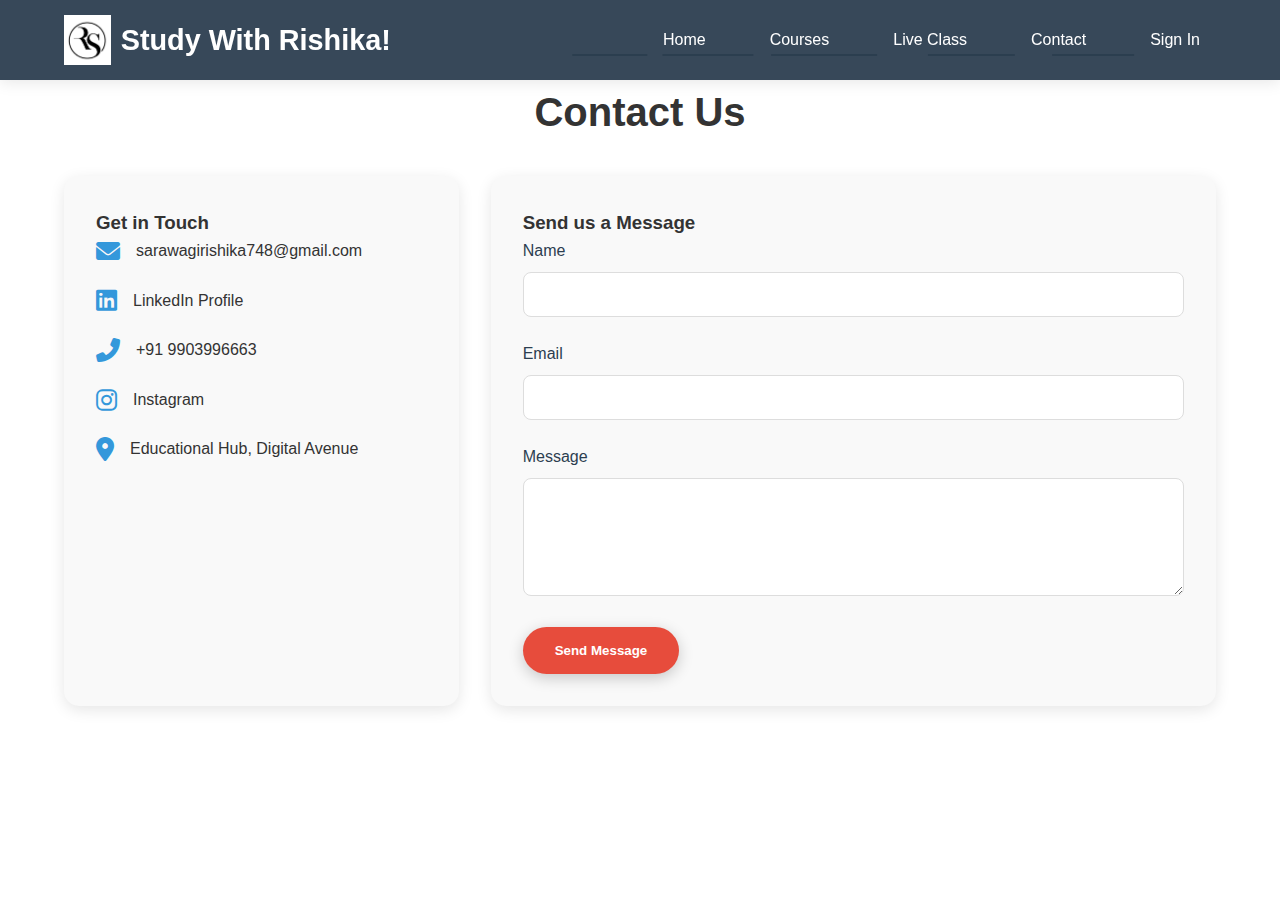
==== frontend/contact.html @ 531486fa "SLIDESHOW" ====
<!DOCTYPE html>
<html lang="en">
<head>
    <meta charset="UTF-8">
    <meta name="viewport" content="width=device-width, initial-scale=1.0">
    <title>Live Class - Study With Rishika!</title>
    <link rel="stylesheet" href="https://cdnjs.cloudflare.com/ajax/libs/font-awesome/6.0.0/css/all.min.css">
    <link rel="stylesheet" href="css/styles.css">
</head>
<body>
    <!-- Navigation Bar (you can reuse this from your main navigation) -->
     <div class="contactop">
        <nav>
            <div class="nav-logo">
                <a href="index.html">
                    <img src="assets/LOGO/RS.png" alt="Study With Rishika Logo" class="logo-image">
                    <span>Study With Rishika!</span>
                </a>
            </div>
            <ul class="nav-links">
                <li><a href="index.html">Home</a></li>
                <li><a href="courses.html">Courses</a></li>
                <li><a href="live-class.html">Live Class</a></li>
                <li><a href="contact.html">Contact</a></li>
                <li><a href="index.html#signin-modal">Sign In</a></li>
            </ul>
        </nav>

         <!-- Contact Section -->
        <section id="contact">
            <h2 class="fade-in contact-heading">Contact Us</h2>
            <div class="contact-container">
                <div class="contact-info fade-in">
                    <h3>Get in Touch</h3>
                    <div class="contact-info-item">
                        <i class="fas fa-envelope"></i>
                        <a href="mailto:sarawagirishika748@gmail.com">sarawagirishika748@gmail.com</a>
                    </div>
                    <div class="contact-info-item">
                        <i class="fab fa-linkedin"></i>
                        <a href="https://www.linkedin.com/in/rishika-sarawagi-a3ba2119b/" target="_blank">LinkedIn Profile</a>
                    </div>
                    <div class="contact-info-item">
                        <i class="fas fa-phone-alt"></i>
                        <span>+91 9903996663</span>
                    </div>
                    <div class="contact-info-item">
                        <i class="fab fa-instagram"></i>
                        <a href="https://www.instagram.com/rishikasarawagi?igsh=N3pxazVxeDNzN2Fk" target="_blank">Instagram</a>
                    </div>
                    <div class="contact-info-item">
                        <i class="fas fa-map-marker-alt"></i>
                        <span>Educational Hub, Digital Avenue</span>
                    </div>
                </div>
                <div class="contact-form fade-in">
                    <h3>Send us a Message</h3>
                    <form id="contactForm">
                        <div class="form-group">
                            <label for="name">Name</label>
                            <input type="text" id="name" name="name" required>
                        </div>
                        <div class="form-group">
                            <label for="email">Email</label>
                            <input type="email" id="email" name="email" required>
                        </div>
                        <div class="form-group">
                            <label for="message">Message</label>
                            <textarea id="message" name="message" rows="5" required></textarea>
                        </div>
                        <button type="submit" class="button pulse">Send Message</button>
                    </form>
                </div>
            </div>
        </section>
    </div>

    <script src="js/animations.js"></script>
    <script src="js/auth.js"></script>
    <script src="js/app.js"></script>
    <script>
        document.addEventListener("DOMContentLoaded", function() {
            setTimeout(function() {
                const liveClassElements = document.querySelectorAll(".contactop");
                liveClassElements.forEach(function(element) {
                    element.classList.add("visible");
                });
            }, 50); // Adjust delay as needed
        });
    </script>
    
</body>
</html>
---- frontend/css/styles.css ----
/* Basic Reset */
* {
    margin: 0;
    padding: 0;
    box-sizing: border-box;
    font-family: 'Segoe UI', Tahoma, Geneva, Verdana, sans-serif;
}

/* Smooth Scroll */
html {
    scroll-behavior: smooth;
}

body {
    line-height: 1.6;
    color: #333;
    overflow-x: hidden;
}

/* Main Content Wrapper - Add this new style */
.main-content {
    padding-top: 80px; /* Added to fix nav overlap */
}

/* Navigation Bar Styling  background-color: rgba(44, 62, 80, 0.95);*/
nav {
    display: flex;
    justify-content: space-between;
    align-items: center;
    background-color: rgba(44, 62, 80, 0.95);
    backdrop-filter: blur(10px);
    color: #4084f4;
    padding: 1rem 5%;
    position: fixed;
    width: 100%;
    top: 0;
    height: 80px; /* Added fixed height */
    z-index: 1000;
    box-shadow: 0 2px 15px rgba(0,0,0,0.1);
    transition: all 0.3s ease;
}

nav.scrolled {
    padding: 0.5rem 5%;
    background-color: rgba(44, 62, 80, 0.98);
}

/* Logo Image Styling */
.logo-image {
    height: 50px;
    width: auto;
    vertical-align: middle;
    margin-right: 10px;
    transition: transform 0.3s ease;
    animation: float 3s ease-in-out infinite;
}

.nav-logo a {
    color: #fff;
    font-size: 1.8rem;
    text-decoration: none;
    font-weight: bold;
    display: flex;
    align-items: center;
    transition: transform 0.3s ease;
}

.nav-logo a:hover {
    transform: scale(1.05);
}

.nav-links {
    list-style: none;
    display: flex;
    gap: 2rem;
}

.nav-links a {
    color: #ffff;
    text-decoration: none;
    font-weight: 500;
    transition: all 0.3s ease;
    padding: 0.5rem 1rem;
    border-radius: 4px;
    position: relative;
    overflow: hidden;
}

.nav-links a::after {
    content: '';
    position: absolute;
    bottom: 0;
    left: 0;
    width: 100%;
    height: 2px;
    background-color:rgba(44, 62, 80, 0.98);;
    transform: translateX(-100%);
    transition: transform 0.3s ease;
}

.nav-links a:hover {
    color: #3498db;
    background-color: rgba(255,255,255,0.1);
}

.nav-links a:hover::after {
    transform: translateX(0);
}

/* Home Section background: linear-gradient(135deg, #2c3e50, #3498db);*/
#home {
    padding: 8rem 5% 4rem;
    background: linear-gradient(135deg, #2c3e50, #3498db);
    color: white;
    text-align: center;
    min-height: 100vh;
    display: flex;
    flex-direction: column;
    justify-content: center;
    align-items: center;
}

#home h1 {
    font-size: 3.5rem;
    margin-bottom: 1.5rem;
    animation: fadeInUp 1s ease;
}

#home p {
    font-size: 1.2rem;
    margin-bottom: 2rem;
    max-width: 600px;
    animation: fadeInUp 1s ease 0.3s;
}

/* Home Slideshow */
.home-slideshow {
    position: relative;
    width: 100%;
    height: 10vh;
    overflow: hidden;
}

.slide {
    position: absolute;
    top: 0;
    left: 0;
    width: 100%;
    height: 100%;
    opacity: 0;
    transition: opacity 0.5s ease-in-out;
}

.slide.active {
    opacity: 1;
}

.slide-image {
    width: 100%;
    height: 100%;
    object-fit: cover;
}

.slide-content {
    position: absolute;
    top: 50%;
    left: 50%;
    transform: translate(-50%, -50%);
    text-align: center;
    color: #ffffff;
    text-shadow: 0 2px 4px rgba(0, 0, 0, 0.5);
    width: 100%;
    padding: 0 2rem; /* Add padding to avoid text touching edges on small screens */
    box-sizing: border-box; /* Ensures padding does not affect layout */
}

.slide-content h1 {
    font-size: 3.5rem;
    margin-bottom: 1.5rem;
}

.slide-content p {
    font-size: 1.2rem;
    margin-bottom: 2rem;
    max-width: 600px;
    margin-left: auto; /* Center-align paragraph text */
    margin-right: auto; /* Center-align paragraph text */
}

.slideshow-controls {
    position: absolute;
    top: 50%;
    left: 0;
    right: 0;
    display: flex;
    justify-content: space-between;
    transform: translateY(-50%);
    width: 100%;
    padding: 0 1rem; /* Add some padding to avoid controllers touching screen edges */
    box-sizing: border-box;
}

.slideshow-controls button {
    background-color: rgba(7, 7, 7, 0.425);
    color: #333;
    border: none;
    font-size: 1.5rem;
    padding: 0.5rem 1rem;
    border-radius: 4px;
    cursor: pointer;
    transition: background-color 0.3s ease;
}

.slideshow-controls button:hover {
    background-color: rgba(255, 255, 255, 0.8);
}

/* Courses Section */
#courses-page {
    padding: 2rem 5%;
    background-color: #f9f9f9;
}

.courses-section h1 {
    margin-bottom: 2rem;
    color: #2c3e50;
    text-align: center;
    font-size: 2.5rem;
}

.courses-grid {
    display: grid;
    grid-template-columns: repeat(auto-fit, minmax(300px, 1fr));
    gap: 2rem;
    margin-top: 2rem;
}

.course-card {
    background: white;
    border-radius: 15px;
    overflow: hidden;
    box-shadow: 0 4px 15px rgba(0,0,0,0.1);
    transition: all 0.3s ease;
    transform: translateY(0);
}

.course-card:hover {
    transform: translateY(-10px);
    box-shadow: 0 10px 30px rgba(0,0,0,0.15);
}

.course-image {
    width: 100%;
    height: 200px;
    object-fit: cover;
    transition: transform 0.3s ease;
}

.course-card:hover .course-image {
    transform: scale(1.05);
}

.course-content {
    padding: 1.5rem;
}

.course-card h3 {
    color: #2c3e50;
    margin-bottom: 1rem;
    font-size: 1.5rem;
}

.course-features {
    list-style: none;
    margin: 1rem 0;
}

.course-features li {
    margin-bottom: 0.5rem;
    padding-left: 1.5rem;
    position: relative;
}

.course-features li:before {
    content: "✓";
    position: absolute;
    left: 0;
    color: #3498db;
}

.course-footer {
    display: flex;
    justify-content: space-between;
    align-items: center;
    margin-top: 1.5rem;
    padding: 1rem 1.5rem;
    background-color: #f8f9fa;
    border-top: 1px solid #eee;
}

.course-price {
    font-size: 1.25rem;
    font-weight: bold;
    color: #2c3e50;
}

/* Button Styling */
.button {
    background-color: #e74c3c;
    color: white;
    padding: 1rem 2rem;
    border-radius: 30px;
    text-decoration: none;
    font-weight: bold;
    transition: all 0.3s ease;
    display: inline-block;
    position: relative;
    overflow: hidden;
    border: none;
    cursor: pointer;
    box-shadow: 0 4px 15px rgba(0,0,0,0.2);
}

.button::before {
    content: '';
    position: absolute;
    top: 0;
    left: -100%;
    width: 100%;
    height: 100%;
    background: linear-gradient(120deg, transparent, rgba(255,255,255,0.2), transparent);
    transition: 0.5s;
}

.button:hover {
    background-color: #c0392b;
    transform: translateY(-3px);
    box-shadow: 0 6px 20px rgba(0,0,0,0.3);
}

.button:hover::before {
    left: 100%;
}

/* Contact Section */
#contact {
    padding: 5rem 5%;
    background-color: white;
    position: relative;
}

#contact::before {
    content: '';
    position: absolute;
    top: 0;
    left: 0;
    right: 0;
    height: 1px;
    background: linear-gradient(to right, transparent, #3498db, transparent);
}

/* Center-align the "Contact Us" heading */
#contact h2 {
    text-align: center;
    font-size: 2.5rem;
    color: #333;
    margin-bottom: 2rem;
    font-weight: bold;
}

/* Contact Container */
.contact-container {
    display: flex;
    justify-content: space-between;
    max-width: 1200px;
    margin: 2rem auto;
    gap: 2rem;
}

/* Contact Info Styling */
.contact-info {
    flex: 1;
    padding: 2rem;
    background: #f9f9f9;
    border-radius: 15px;
    box-shadow: 0 4px 15px rgba(0,0,0,0.1);
}

/* Contact Form Styling (optional) */
.contact-form {
    flex: 2;
    padding: 2rem;
    background: #f9f9f9;
    border-radius: 15px;
    box-shadow: 0 4px 15px rgba(0,0,0,0.1);
}

/* Contact Info Item Styling */
.contact-info-item {
    display: flex;
    align-items: center;
    margin-bottom: 1.5rem;
    transition: transform 0.3s ease;
}

.contact-info-item:hover {
    transform: translateX(10px);
}

.contact-info-item i {
    font-size: 1.5rem;
    margin-right: 1rem;
    color: #3498db;
    animation: pulse 2s infinite;
}

.contact-info-item a {
    color: #333;
    text-decoration: none;
    transition: color 0.3s ease;
}

.contact-info-item a:hover {
    color: #3498db;
}


/* Form Styling */
.form-group {
    margin-bottom: 1.5rem;
}

.form-group label {
    display: block;
    margin-bottom: 0.5rem;
    font-weight: 500;
    color: #2c3e50;
}

.form-group input,
.form-group textarea {
    width: 100%;
    padding: 0.8rem;
    border: 1px solid #ddd;
    border-radius: 8px;
    font-size: 1rem;
    transition: all 0.3s ease;
}

.form-group input:focus,
.form-group textarea:focus {
    border-color: #3498db;
    box-shadow: 0 0 0 2px rgba(52,152,219,0.2);
    outline: none;
}

/* Modal Styling */
.modal {
    display: none;
    position: fixed;
    top: 0;
    left: 0;
    width: 100%;
    height: 100%;
    background: rgba(0, 0, 0, 0.8);
    backdrop-filter: blur(5px);
    justify-content: center;
    align-items: center;
    z-index: 1001;
    opacity: 0;
    transition: opacity 0.3s ease;
}

.modal.active {
    opacity: 1;
    display: flex;
}

.modal-content {
    background-color: white;
    padding: 2rem;
    width: 400px;
    border-radius: 15px;
    position: relative;
    transform: scale(0.7);
    opacity: 0;
    transition: all 0.3s ease;
    box-shadow: 0 10px 30px rgba(0,0,0,0.2);
}

.modal.active .modal-content {
    transform: scale(1);
    opacity: 1;
}

.close-button {
    position: absolute;
    top: 1rem;
    right: 1rem;
    font-size: 1.5rem;
    cursor: pointer;
    color: #666;
    transition: color 0.3s ease;
    width: 30px;
    height: 30px;
    display: flex;
    align-items: center;
    justify-content: center;
    border-radius: 50%;
}

.close-button:hover {
    color: #e74c3c;
    background-color: rgba(231, 76, 60, 0.1);
}

/* Animations */
@keyframes fadeInUp {
    from {
        opacity: 0;
        transform: translateY(20px);
    }
    to {
        opacity: 1;
        transform: translateY(0);
    }
}

@keyframes float {
    0% { transform: translateY(0px); }
    50% { transform: translateY(-10px); }
    100% { transform: translateY(0px); }
}

@keyframes gradientBG {
    0% { background-position: 0% 50%; }
    50% { background-position: 100% 50%; }
    100% { background-position: 0% 50%; }
}

@keyframes pulse {
    0% { transform: scale(1); }
    50% { transform: scale(1.05); }
    100% { transform: scale(1); }
}

@keyframes animatedBackground {
    from { background-position: 0 0; }
    to { background-position: 100% 100%; }
}

/* Scroll Progress Bar */
.scroll-progress {
    position: fixed;
    top: 0;
    left: 0;
    width: 0%;
    height: 3px;
    background: linear-gradient(to right, #3498db, #e74c3c);
    z-index: 1002;
    transition: width 0.3s ease;
}

/* Live Class Section Styling */
.live-class-section {
    padding: 10rem 5%;
    background-color: #f0f4f8;
    text-align: center;
}

.live-class-grid {
    display: grid;
    grid-template-columns: repeat(auto-fit, minmax(200px, 1fr));
    gap: 2rem;
    justify-items: center;
    margin-top: 3rem;
}

/* Button Base Style */
.live-button {
    display: flex;
    justify-content: center;
    align-items: center;
    width: 200px;
    height: 200px;
    background-color: #3498db;
    color: white;
    text-transform: uppercase;
    font-size: 1.2rem;
    font-weight: bold;
    text-decoration: none;
    border-radius: 20px;
    box-shadow: 0 6px 15px rgba(0,0,0,0.1);
    transition: all 0.3s ease;
    position: relative;
    overflow: hidden;
}

/* Unique Colors for Buttons */
.live-button.join {
    background-color: #e74c3c;
}

.live-button.notes {
    background-color: #2ecc71;
}

.live-button.recorded {
    background-color: #8e44ad;
}

.live-button.query {
    background-color: #f39c12;
}

/* Hover Effect */
.live-button:hover {
    transform: translateY(-5px);
    box-shadow: 0 12px 30px rgba(0, 0, 0, 0.2);
}

/* Inner Gradient Shine Effect */
.live-button::before {
    content: '';
    position: absolute;
    top: -100%;
    left: -100%;
    width: 300%;
    height: 300%;
    background: linear-gradient(45deg, rgba(255,255,255,0.2), rgba(255,255,255,0.1));
    transform: rotate(45deg);
    transition: all 0.5s ease;
}

.live-button:hover::before {
    top: 0;
    left: 0;
}

/* Ripple Effect on Click */
.live-button:active::after {
    content: '';
    position: absolute;
    width: 200%;
    height: 200%;
    background: rgba(255,255,255,0.2);
    border-radius: 50%;
    top: 50%;
    left: 50%;
    transform: translate(-50%, -50%) scale(0);
    animation: ripple 0.6s ease-out forwards;
}

.logo-container {
    margin-top: 8rem;
    display: flex;
    justify-content: center;
}

/* Style for the image */
.centered-logo {
    max-width: 150px;  /* Adjust this size as necessary */
    height: auto;
    opacity: 0.8; /* Optional: slightly transparent */
    transition: opacity 0.3s ease, transform 0.3s ease;
}

/* Hover effect to bring focus to the logo */
.centered-logo:hover {
    opacity: 1;
    transform: scale(1.1);  /* Slight zoom effect */
}

/* Footer Styles */
#footer {
    background-color: #2c3e50;
    color: #fff;
    padding: 3rem 5%;
}

.footer-content {
    display: flex;
    justify-content: space-between;
    max-width: 1200px;
    margin: 0 auto;
    flex-wrap: wrap;
}

.footer-column {
    flex: 1;
    margin-right: 2rem;
}

.footer-column:last-child {
    margin-right: 0;
}

.footer-column h3 {
    font-size: 1.5rem;
    margin-bottom: 1.5rem;
}

.footer-column p,
.footer-column ul li {
    font-size: 1rem;
    line-height: 1.6;
    margin-bottom: 1rem;
}

.footer-column ul {
    list-style-type: none;
    padding-left: 0;
}

.footer-column ul li a {
    color: #fff;
    text-decoration: none;
    transition: color 0.3s ease;
}

.footer-column ul li a:hover {
    color: #3498db;
}

.footer-bottom {
    text-align: center;
    margin-top: 3rem;
    font-size: 0.9rem;
    opacity: 0.8;
}

/* Responsive Styles */
@media (max-width: 768px) {
    .footer-content {
        flex-direction: column;
        align-items: center;
    }

    .footer-column {
        margin-right: 0;
        margin-bottom: 2rem;
        text-align: center;
    }
}

@keyframes ripple {
    to {
        transform: translate(-50%, -50%) scale(1);
        opacity: 0;
    }
}

/* Make Buttons Responsive */
@media (max-width: 768px) {
    .live-button {
        width: 150px;
        height: 150px;
        font-size: 1rem;
    }
}



/* Responsive Design */
@media (max-width: 768px) {
    .nav-links {
        display: none;
    }

    .contact-container {
        flex-direction: column;
    }

    #home h1 {
        font-size: 2.5rem;
    }

    .courses-grid {
        grid-template-columns: 1fr;
    }

    .main-content {
        padding-top: 70px; /* Slightly reduced for mobile */
    }

    nav {
        height: 70px; /* Reduced height for mobile */
    }
}

/* Prefers Reduced Motion */
@media (prefers-reduced-motion: reduce) {
    *,
    *::before,
    *::after {
        animation-duration: 0.01ms !important;
        animation-iteration-count: 1 !important;
        transition-duration: 0.01ms !important;
        scroll-behavior: auto !important;
    }
}


/* Adjusted .coursesop styles for smooth load
.coursesop {
    opacity: 0;
    transition: opacity 0.1s ease-in; /* Adjusted transition duration for smoothness 
}

.coursesop.visible {
    opacity: 1;
}


.liveclassop {
    opacity: 0;
    transition: opacity 0.1s ease-in;  Adjusted transition duration for smoothness 
}

.liveclassop.visible {
    opacity: 1;
} */

.coursesop,
.liveclassop,
.contactop {
    opacity: 0;
    transform: scale(0.95); /* Start slightly smaller for a subtle zoom effect */
    filter: blur(8px); /* Start with a blur */
    transition: opacity 0.6s ease-in-out, transform 0.6s ease-in-out, filter 0.6s ease-in-out; /* Slightly longer for smoother effect */
}

.coursesop.visible,
.liveclassop.visible,
.contactop.visible {
    opacity: 1;
    transform: scale(1); /* Zooms to full size */
    filter: blur(0); /* Clears the blur effect */
}
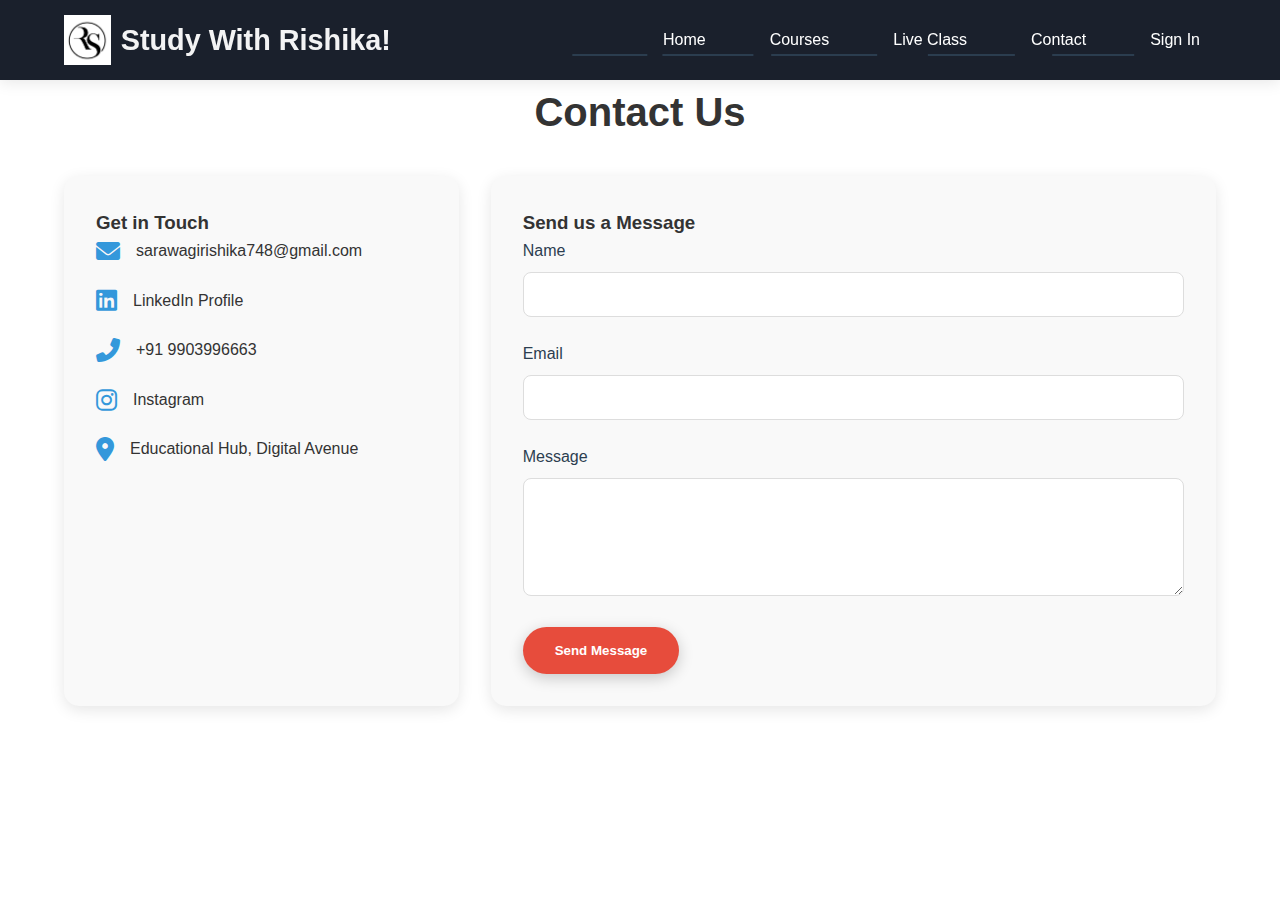
==== commit c2539542: "THEME" ====
--- a/frontend/contact.html
+++ b/frontend/contact.html
@@ -75,8 +75,7 @@
         </section>
     </div>
 
-    <script src="js/animations.js"></script>
-    <script src="js/auth.js"></script>
+    <script src="js/animations.js"></script> 
     <script src="js/app.js"></script>
     <script>
         document.addEventListener("DOMContentLoaded", function() {
--- a/frontend/css/styles.css
+++ b/frontend/css/styles.css
@@ -1,4 +1,25 @@
-/* Basic Reset */
+/* -----------------------------
+   Table of Contents
+   -----------------------------
+   1. Reset & Base Styles
+   2. Layout & Structure
+   3. Navigation
+   4. Hero Section
+   5. Home Section
+   6. Courses Section
+   7. Live Class Section
+   8. Contact Section
+   9. Modal Styles
+   10. Footer
+   11. Buttons & Interactive Elements
+   12. Animations
+   13. Media Queries
+   14. Utility Classes
+----------------------------- */
+
+/* -----------------------------
+   1. Reset & Base Styles
+----------------------------- */
 * {
     margin: 0;
     padding: 0;
@@ -6,7 +27,6 @@
     font-family: 'Segoe UI', Tahoma, Geneva, Verdana, sans-serif;
 }
 
-/* Smooth Scroll */
 html {
     scroll-behavior: smooth;
 }
@@ -17,24 +37,39 @@
     overflow-x: hidden;
 }
 
-/* Main Content Wrapper - Add this new style */
+/* -----------------------------
+   2. Layout & Structure
+----------------------------- */
 .main-content {
-    padding-top: 80px; /* Added to fix nav overlap */
-}
-
-/* Navigation Bar Styling  background-color: rgba(44, 62, 80, 0.95);*/
+    padding-top: 80px;
+}
+
+.scroll-progress {
+    position: fixed;
+    top: 0;
+    left: 0;
+    width: 0%;
+    height: 3px;
+    background: linear-gradient(to right, #3498db, #e74c3c);
+    z-index: 1002;
+    transition: width 0.3s ease;
+}
+
+/* -----------------------------
+   3. Navigation
+----------------------------- */
 nav {
     display: flex;
     justify-content: space-between;
     align-items: center;
-    background-color: rgba(44, 62, 80, 0.95);
+    background-color: #1A202C;
     backdrop-filter: blur(10px);
     color: #4084f4;
     padding: 1rem 5%;
     position: fixed;
     width: 100%;
     top: 0;
-    height: 80px; /* Added fixed height */
+    height: 80px;
     z-index: 1000;
     box-shadow: 0 2px 15px rgba(0,0,0,0.1);
     transition: all 0.3s ease;
@@ -45,7 +80,16 @@
     background-color: rgba(44, 62, 80, 0.98);
 }
 
-/* Logo Image Styling */
+.nav-logo a {
+    color: rgba(255, 255, 255, 0.95);
+    font-size: 1.8rem;
+    text-decoration: none;
+    font-weight: bold;
+    display: flex;
+    align-items: center;
+    transition: transform 0.3s ease;
+}
+
 .logo-image {
     height: 50px;
     width: auto;
@@ -55,20 +99,6 @@
     animation: float 3s ease-in-out infinite;
 }
 
-.nav-logo a {
-    color: #fff;
-    font-size: 1.8rem;
-    text-decoration: none;
-    font-weight: bold;
-    display: flex;
-    align-items: center;
-    transition: transform 0.3s ease;
-}
-
-.nav-logo a:hover {
-    transform: scale(1.05);
-}
-
 .nav-links {
     list-style: none;
     display: flex;
@@ -76,7 +106,7 @@
 }
 
 .nav-links a {
-    color: #ffff;
+    color: #ffffff;
     text-decoration: none;
     font-weight: 500;
     transition: all 0.3s ease;
@@ -86,6 +116,11 @@
     overflow: hidden;
 }
 
+/* Navigation hover effects */
+.nav-logo a:hover {
+    transform: scale(1.05);
+}
+
 .nav-links a::after {
     content: '';
     position: absolute;
@@ -93,7 +128,7 @@
     left: 0;
     width: 100%;
     height: 2px;
-    background-color:rgba(44, 62, 80, 0.98);;
+    background-color: rgba(44, 62, 80, 0.98);
     transform: translateX(-100%);
     transition: transform 0.3s ease;
 }
@@ -107,7 +142,148 @@
     transform: translateX(0);
 }
 
-/* Home Section background: linear-gradient(135deg, #2c3e50, #3498db);*/
+/* -----------------------------
+   4. Hero Section
+----------------------------- */
+.hero-section {
+    min-height: 100vh;
+    background: linear-gradient(135deg, #1a202c 0%, #2d3748 100%);
+    position: relative;
+    overflow: hidden;
+    padding-top: 80px;
+}
+
+.animated-bg {
+    position: absolute;
+    width: 100%;
+    height: 100%;
+    background: 
+        radial-gradient(circle at 20% 30%, rgba(52, 152, 219, 0.2) 0%, transparent 50%),
+        radial-gradient(circle at 80% 70%, rgba(231, 76, 60, 0.1) 0%, transparent 50%);
+    animation: bgMove 20s infinite alternate;
+}
+
+.hero-content {
+    position: relative;
+    max-width: 1200px;
+    margin: 0 auto;
+    padding: 120px 20px;
+    display: flex;
+    justify-content: space-between;
+    align-items: center;
+    gap: 40px;
+}
+
+/* Hero text elements */
+.hero-text {
+    flex: 1;
+    color: white;
+}
+
+.hero-title {
+    font-size: 4rem;
+    font-weight: 800;
+    margin-bottom: 1.5rem;
+    line-height: 1.2;
+    background: linear-gradient(45deg, #3498db, #e74c3c);
+    -webkit-background-clip: text;
+    -webkit-text-fill-color: transparent;
+    animation: titleFade 1s ease-out;
+}
+
+.hero-subtitle {
+    font-size: 1.25rem;
+    color: #cbd5e0;
+    margin-bottom: 2rem;
+    line-height: 1.6;
+    animation: subtitleFade 1s ease-out 0.3s backwards;
+}
+
+/* Hero features */
+.hero-features {
+    display: flex;
+    gap: 20px;
+    margin-bottom: 2rem;
+    animation: featuresFade 1s ease-out 0.6s backwards;
+}
+
+.feature-card {
+    background: rgba(255, 255, 255, 0.1);
+    padding: 20px;
+    border-radius: 12px;
+    backdrop-filter: blur(10px);
+    flex: 1;
+    transition: transform 0.3s ease;
+}
+
+.feature-card:hover {
+    transform: translateY(-5px);
+}
+
+.feature-icon {
+    font-size: 2rem;
+    margin-bottom: 1rem;
+    color: #3498db;
+}
+
+/* Hero CTA */
+.hero-cta {
+    display: flex;
+    gap: 20px;
+    animation: ctaFade 1s ease-out 0.9s backwards;
+}
+
+.cta-button {
+    padding: 1rem 2rem;
+    border-radius: 30px;
+    font-weight: 600;
+    text-decoration: none;
+    transition: all 0.3s ease;
+}
+
+.primary-cta {
+    background: linear-gradient(45deg, #3498db, #2980b9);
+    color: white;
+    box-shadow: 0 4px 15px rgba(52, 152, 219, 0.4);
+}
+
+.secondary-cta {
+    background: rgba(255, 255, 255, 0.1);
+    color: white;
+    border: 1px solid rgba(255, 255, 255, 0.2);
+}
+
+.hero-features a {
+    text-decoration: none; /* Remove the underline */
+    color: inherit; /* Inherit the text color from the parent element */
+}
+
+/* Hero image */
+.hero-image {
+    flex: 1;
+    position: relative;
+    margin-right: -300px;
+    animation: imageFade 1s ease-out 1.2s backwards;
+}
+
+.hero-features a:hover {
+    transform: translateY(-5px); /* Keep the hover effect */
+    box-shadow: 0 12px 30px rgba(0, 0, 0, 0.2); /* Optional: Keep the hover shadow */
+}
+
+.floating-image {
+    width: 100%;
+    max-width: 500px;
+    height: auto;
+    animation: float 6s ease-in-out infinite;
+}
+
+/* Continue with remaining sections... */
+/* (I'll continue organizing the rest of the code in the next message due to length limitations) */
+
+/* -----------------------------
+   5. Home Section
+----------------------------- */
 #home {
     padding: 8rem 5% 4rem;
     background: linear-gradient(135deg, #2c3e50, #3498db);
@@ -167,24 +343,11 @@
     left: 50%;
     transform: translate(-50%, -50%);
     text-align: center;
-    color: #ffffff;
+    color: #000000e1;
     text-shadow: 0 2px 4px rgba(0, 0, 0, 0.5);
     width: 100%;
-    padding: 0 2rem; /* Add padding to avoid text touching edges on small screens */
-    box-sizing: border-box; /* Ensures padding does not affect layout */
-}
-
-.slide-content h1 {
-    font-size: 3.5rem;
-    margin-bottom: 1.5rem;
-}
-
-.slide-content p {
-    font-size: 1.2rem;
-    margin-bottom: 2rem;
-    max-width: 600px;
-    margin-left: auto; /* Center-align paragraph text */
-    margin-right: auto; /* Center-align paragraph text */
+    padding: 0 2rem;
+    box-sizing: border-box;
 }
 
 .slideshow-controls {
@@ -196,7 +359,7 @@
     justify-content: space-between;
     transform: translateY(-50%);
     width: 100%;
-    padding: 0 1rem; /* Add some padding to avoid controllers touching screen edges */
+    padding: 0 1rem;
     box-sizing: border-box;
 }
 
@@ -215,7 +378,9 @@
     background-color: rgba(255, 255, 255, 0.8);
 }
 
-/* Courses Section */
+/* -----------------------------
+   6. Courses Section
+----------------------------- */
 #courses-page {
     padding: 2rem 5%;
     background-color: #f9f9f9;
@@ -235,6 +400,7 @@
     margin-top: 2rem;
 }
 
+/* Course Card Styles */
 .course-card {
     background: white;
     border-radius: 15px;
@@ -304,7 +470,303 @@
     color: #2c3e50;
 }
 
-/* Button Styling */
+/* 7. Live Class Section */
+.live-class-section {
+    padding: 10rem 5%;
+    background-color: #f0f4f8;
+    text-align: center;
+}
+
+.live-class-grid {
+    display: grid;
+    grid-template-columns: repeat(auto-fit, minmax(200px, 1fr));
+    gap: 2rem;
+    justify-items: center;
+    margin-top: 3rem;
+}
+
+.live-button {
+    display: flex;
+    justify-content: center;
+    align-items: center;
+    width: 200px;
+    height: 200px;
+    color: white;
+    text-transform: uppercase;
+    font-size: 1.2rem;
+    font-weight: bold;
+    text-decoration: none;
+    border-radius: 20px;
+    box-shadow: 0 6px 15px rgba(0,0,0,0.1);
+    transition: all 0.3s ease;
+    position: relative;
+    overflow: hidden;
+}
+
+.live-button.join { background-color: #e74c3c; }
+.live-button.notes { background-color: #2ecc71; }
+.live-button.recorded { background-color: #8e44ad; }
+.live-button.query { background-color: #f39c12; }
+
+.live-button:hover {
+    transform: translateY(-5px);
+    box-shadow: 0 12px 30px rgba(0, 0, 0, 0.2);
+}
+
+.live-button::before {
+    content: '';
+    position: absolute;
+    top: -100%;
+    left: -100%;
+    width: 300%;
+    height: 300%;
+    background: linear-gradient(45deg, rgba(255,255,255,0.2), rgba(255,255,255,0.1));
+    transform: rotate(45deg);
+    transition: all 0.5s ease;
+}
+
+.live-button:hover::before {
+    top: 0;
+    left: 0;
+}
+
+.live-button:active::after {
+    content: '';
+    position: absolute;
+    width: 200%;
+    height: 200%;
+    background: rgba(255,255,255,0.2);
+    border-radius: 50%;
+    top: 50%;
+    left: 50%;
+    transform: translate(-50%, -50%) scale(0);
+    animation: ripple 0.6s ease-out forwards;
+}
+
+/* 8. Contact Section */
+#contact {
+    padding: 5rem 5%;
+    background-color: white;
+    position: relative;
+}
+
+#contact::before {
+    content: '';
+    position: absolute;
+    top: 0;
+    left: 0;
+    right: 0;
+    height: 1px;
+    background: linear-gradient(to right, transparent, #3498db, transparent);
+}
+
+#contact h2 {
+    text-align: center;
+    font-size: 2.5rem;
+    color: #333;
+    margin-bottom: 2rem;
+    font-weight: bold;
+}
+
+.contact-container {
+    display: flex;
+    justify-content: space-between;
+    max-width: 1200px;
+    margin: 2rem auto;
+    gap: 2rem;
+}
+
+.contact-info {
+    flex: 1;
+    padding: 2rem;
+    background: #f9f9f9;
+    border-radius: 15px;
+    box-shadow: 0 4px 15px rgba(0,0,0,0.1);
+}
+
+.contact-form {
+    flex: 2;
+    padding: 2rem;
+    background: #f9f9f9;
+    border-radius: 15px;
+    box-shadow: 0 4px 15px rgba(0,0,0,0.1);
+}
+
+.contact-info-item {
+    display: flex;
+    align-items: center;
+    margin-bottom: 1.5rem;
+    transition: transform 0.3s ease;
+}
+
+.contact-info-item:hover {
+    transform: translateX(10px);
+}
+
+.contact-info-item i {
+    font-size: 1.5rem;
+    margin-right: 1rem;
+    color: #3498db;
+    animation: pulse 2s infinite;
+}
+
+.contact-info-item a {
+    color: #333;
+    text-decoration: none;
+    transition: color 0.3s ease;
+}
+
+.contact-info-item a:hover {
+    color: #3498db;
+}
+
+.form-group {
+    margin-bottom: 1.5rem;
+}
+
+.form-group label {
+    display: block;
+    margin-bottom: 0.5rem;
+    font-weight: 500;
+    color: #2c3e50;
+}
+
+.form-group input,
+.form-group textarea {
+    width: 100%;
+    padding: 0.8rem;
+    border: 1px solid #ddd;
+    border-radius: 8px;
+    font-size: 1rem;
+    transition: all 0.3s ease;
+}
+
+.form-group input:focus,
+.form-group textarea:focus {
+    border-color: #3498db;
+    box-shadow: 0 0 0 2px rgba(52,152,219,0.2);
+    outline: none;
+}
+
+/* 9. Modal Styles */
+.modal {
+    display: none;
+    position: fixed;
+    top: 0;
+    left: 0;
+    width: 100%;
+    height: 100%;
+    background: rgba(0, 0, 0, 0.8);
+    backdrop-filter: blur(5px);
+    justify-content: center;
+    align-items: center;
+    z-index: 1001;
+    opacity: 0;
+    transition: opacity 0.3s ease;
+}
+
+.modal.active {
+    opacity: 1;
+    display: flex;
+}
+
+.modal-content {
+    background-color: white;
+    padding: 2rem;
+    width: 400px;
+    border-radius: 15px;
+    position: relative;
+    transform: scale(0.7);
+    opacity: 0;
+    transition: all 0.3s ease;
+    box-shadow: 0 10px 30px rgba(0,0,0,0.2);
+}
+
+.modal.active .modal-content {
+    transform: scale(1);
+    opacity: 1;
+}
+
+.close-button {
+    position: absolute;
+    top: 1rem;
+    right: 1rem;
+    font-size: 1.5rem;
+    cursor: pointer;
+    color: #666;
+    transition: color 0.3s ease;
+    width: 30px;
+    height: 30px;
+    display: flex;
+    align-items: center;
+    justify-content: center;
+    border-radius: 50%;
+}
+
+.close-button:hover {
+    color: #e74c3c;
+    background-color: rgba(231, 76, 60, 0.1);
+}
+
+/* 10. Footer */
+#footer {
+    background-color: #2c3e50;
+    color: #fff;
+    padding: 3rem 5%;
+}
+
+.footer-content {
+    display: flex;
+    justify-content: space-between;
+    max-width: 1200px;
+    margin: 0 auto;
+    flex-wrap: wrap;
+}
+
+.footer-column {
+    flex: 1;
+    margin-right: 2rem;
+}
+
+.footer-column:last-child {
+    margin-right: 0;
+}
+
+.footer-column h3 {
+    font-size: 1.5rem;
+    margin-bottom: 1.5rem;
+}
+
+.footer-column p,
+.footer-column ul li {
+    font-size: 1rem;
+    line-height: 1.6;
+    margin-bottom: 1rem;
+}
+
+.footer-column ul {
+    list-style-type: none;
+    padding-left: 0;
+}
+
+.footer-column ul li a {
+    color: #fff;
+    text-decoration: none;
+    transition: color 0.3s ease;
+}
+
+.footer-column ul li a:hover {
+    color: #3498db;
+}
+
+.footer-bottom {
+    text-align: center;
+    margin-top: 3rem;
+    font-size: 0.9rem;
+    opacity: 0.8;
+}
+
+/* 11. Buttons & Interactive Elements */
 .button {
     background-color: #e74c3c;
     color: white;
@@ -342,214 +804,6 @@
     left: 100%;
 }
 
-/* Contact Section */
-#contact {
-    padding: 5rem 5%;
-    background-color: white;
-    position: relative;
-}
-
-#contact::before {
-    content: '';
-    position: absolute;
-    top: 0;
-    left: 0;
-    right: 0;
-    height: 1px;
-    background: linear-gradient(to right, transparent, #3498db, transparent);
-}
-
-/* Center-align the "Contact Us" heading */
-#contact h2 {
-    text-align: center;
-    font-size: 2.5rem;
-    color: #333;
-    margin-bottom: 2rem;
-    font-weight: bold;
-}
-
-/* Contact Container */
-.contact-container {
-    display: flex;
-    justify-content: space-between;
-    max-width: 1200px;
-    margin: 2rem auto;
-    gap: 2rem;
-}
-
-/* Contact Info Styling */
-.contact-info {
-    flex: 1;
-    padding: 2rem;
-    background: #f9f9f9;
-    border-radius: 15px;
-    box-shadow: 0 4px 15px rgba(0,0,0,0.1);
-}
-
-/* Contact Form Styling (optional) */
-.contact-form {
-    flex: 2;
-    padding: 2rem;
-    background: #f9f9f9;
-    border-radius: 15px;
-    box-shadow: 0 4px 15px rgba(0,0,0,0.1);
-}
-
-/* Contact Info Item Styling */
-.contact-info-item {
-    display: flex;
-    align-items: center;
-    margin-bottom: 1.5rem;
-    transition: transform 0.3s ease;
-}
-
-.contact-info-item:hover {
-    transform: translateX(10px);
-}
-
-.contact-info-item i {
-    font-size: 1.5rem;
-    margin-right: 1rem;
-    color: #3498db;
-    animation: pulse 2s infinite;
-}
-
-.contact-info-item a {
-    color: #333;
-    text-decoration: none;
-    transition: color 0.3s ease;
-}
-
-.contact-info-item a:hover {
-    color: #3498db;
-}
-
-
-/* Form Styling */
-.form-group {
-    margin-bottom: 1.5rem;
-}
-
-.form-group label {
-    display: block;
-    margin-bottom: 0.5rem;
-    font-weight: 500;
-    color: #2c3e50;
-}
-
-.form-group input,
-.form-group textarea {
-    width: 100%;
-    padding: 0.8rem;
-    border: 1px solid #ddd;
-    border-radius: 8px;
-    font-size: 1rem;
-    transition: all 0.3s ease;
-}
-
-.form-group input:focus,
-.form-group textarea:focus {
-    border-color: #3498db;
-    box-shadow: 0 0 0 2px rgba(52,152,219,0.2);
-    outline: none;
-}
-
-/* Modal Styling */
-.modal {
-    display: none;
-    position: fixed;
-    top: 0;
-    left: 0;
-    width: 100%;
-    height: 100%;
-    background: rgba(0, 0, 0, 0.8);
-    backdrop-filter: blur(5px);
-    justify-content: center;
-    align-items: center;
-    z-index: 1001;
-    opacity: 0;
-    transition: opacity 0.3s ease;
-}
-
-.modal.active {
-    opacity: 1;
-    display: flex;
-}
-
-.modal-content {
-    background-color: white;
-    padding: 2rem;
-    width: 400px;
-    border-radius: 15px;
-    position: relative;
-    transform: scale(0.7);
-    opacity: 0;
-    transition: all 0.3s ease;
-    box-shadow: 0 10px 30px rgba(0,0,0,0.2);
-}
-
-.modal.active .modal-content {
-    transform: scale(1);
-    opacity: 1;
-}
-
-.close-button {
-    position: absolute;
-    top: 1rem;
-    right: 1rem;
-    font-size: 1.5rem;
-    cursor: pointer;
-    color: #666;
-    transition: color 0.3s ease;
-    width: 30px;
-    height: 30px;
-    display: flex;
-    align-items: center;
-    justify-content: center;
-    border-radius: 50%;
-}
-
-.close-button:hover {
-    color: #e74c3c;
-    background-color: rgba(231, 76, 60, 0.1);
-}
-
-/* Animations */
-@keyframes fadeInUp {
-    from {
-        opacity: 0;
-        transform: translateY(20px);
-    }
-    to {
-        opacity: 1;
-        transform: translateY(0);
-    }
-}
-
-@keyframes float {
-    0% { transform: translateY(0px); }
-    50% { transform: translateY(-10px); }
-    100% { transform: translateY(0px); }
-}
-
-@keyframes gradientBG {
-    0% { background-position: 0% 50%; }
-    50% { background-position: 100% 50%; }
-    100% { background-position: 0% 50%; }
-}
-
-@keyframes pulse {
-    0% { transform: scale(1); }
-    50% { transform: scale(1.05); }
-    100% { transform: scale(1); }
-}
-
-@keyframes animatedBackground {
-    from { background-position: 0 0; }
-    to { background-position: 100% 100%; }
-}
-
-/* Scroll Progress Bar */
 .scroll-progress {
     position: fixed;
     top: 0;
@@ -561,176 +815,83 @@
     transition: width 0.3s ease;
 }
 
-/* Live Class Section Styling */
-.live-class-section {
-    padding: 10rem 5%;
-    background-color: #f0f4f8;
-    text-align: center;
-}
-
-.live-class-grid {
-    display: grid;
-    grid-template-columns: repeat(auto-fit, minmax(200px, 1fr));
-    gap: 2rem;
-    justify-items: center;
-    margin-top: 3rem;
-}
-
-/* Button Base Style */
-.live-button {
-    display: flex;
-    justify-content: center;
-    align-items: center;
-    width: 200px;
-    height: 200px;
-    background-color: #3498db;
-    color: white;
-    text-transform: uppercase;
-    font-size: 1.2rem;
-    font-weight: bold;
-    text-decoration: none;
-    border-radius: 20px;
-    box-shadow: 0 6px 15px rgba(0,0,0,0.1);
-    transition: all 0.3s ease;
-    position: relative;
-    overflow: hidden;
-}
-
-/* Unique Colors for Buttons */
-.live-button.join {
-    background-color: #e74c3c;
-}
-
-.live-button.notes {
-    background-color: #2ecc71;
-}
-
-.live-button.recorded {
-    background-color: #8e44ad;
-}
-
-.live-button.query {
-    background-color: #f39c12;
-}
-
-/* Hover Effect */
-.live-button:hover {
-    transform: translateY(-5px);
-    box-shadow: 0 12px 30px rgba(0, 0, 0, 0.2);
-}
-
-/* Inner Gradient Shine Effect */
-.live-button::before {
-    content: '';
-    position: absolute;
-    top: -100%;
-    left: -100%;
-    width: 300%;
-    height: 300%;
-    background: linear-gradient(45deg, rgba(255,255,255,0.2), rgba(255,255,255,0.1));
-    transform: rotate(45deg);
-    transition: all 0.5s ease;
-}
-
-.live-button:hover::before {
-    top: 0;
-    left: 0;
-}
-
-/* Ripple Effect on Click */
-.live-button:active::after {
-    content: '';
-    position: absolute;
-    width: 200%;
-    height: 200%;
-    background: rgba(255,255,255,0.2);
-    border-radius: 50%;
-    top: 50%;
-    left: 50%;
-    transform: translate(-50%, -50%) scale(0);
-    animation: ripple 0.6s ease-out forwards;
-}
-
+/* Logo Styles */
 .logo-container {
     margin-top: 8rem;
     display: flex;
     justify-content: center;
 }
 
-/* Style for the image */
 .centered-logo {
-    max-width: 150px;  /* Adjust this size as necessary */
+    max-width: 150px;
     height: auto;
-    opacity: 0.8; /* Optional: slightly transparent */
+    opacity: 0.8;
     transition: opacity 0.3s ease, transform 0.3s ease;
 }
 
-/* Hover effect to bring focus to the logo */
 .centered-logo:hover {
     opacity: 1;
-    transform: scale(1.1);  /* Slight zoom effect */
-}
-
-/* Footer Styles */
-#footer {
-    background-color: #2c3e50;
-    color: #fff;
-    padding: 3rem 5%;
-}
-
-.footer-content {
-    display: flex;
-    justify-content: space-between;
-    max-width: 1200px;
-    margin: 0 auto;
-    flex-wrap: wrap;
-}
-
-.footer-column {
-    flex: 1;
-    margin-right: 2rem;
-}
-
-.footer-column:last-child {
-    margin-right: 0;
-}
-
-.footer-column h3 {
-    font-size: 1.5rem;
-    margin-bottom: 1.5rem;
-}
-
-.footer-column p,
-.footer-column ul li {
-    font-size: 1rem;
-    line-height: 1.6;
-    margin-bottom: 1rem;
-}
-
-.footer-column ul {
-    list-style-type: none;
-    padding-left: 0;
-}
-
-.footer-column ul li a {
-    color: #fff;
-    text-decoration: none;
-    transition: color 0.3s ease;
-}
-
-.footer-column ul li a:hover {
-    color: #3498db;
-}
-
-.footer-bottom {
-    text-align: center;
-    margin-top: 3rem;
-    font-size: 0.9rem;
-    opacity: 0.8;
-}
-
-/* Responsive Styles */
+    transform: scale(1.1);
+}
+
+/* 12. Animations */
+@keyframes fadeInUp {
+    from {
+        opacity: 0;
+        transform: translateY(20px);
+    }
+    to {
+        opacity: 1;
+        transform: translateY(0);
+    }
+}
+
+@keyframes float {
+    0% { transform: translateY(0px); }
+    50% { transform: translateY(-10px); }
+    100% { transform: translateY(0px); }
+}
+
+@keyframes gradientBG {
+    0% { background-position: 0% 50%; }
+    50% { background-position: 100% 50%; }
+    100% { background-position: 0% 50%; }
+}
+
+@keyframes pulse {
+    0% { transform: scale(1); }
+    50% { transform: scale(1.05); }
+    100% { transform: scale(1); }
+}
+
+@keyframes animatedBackground {
+    from { background-position: 0 0; }
+    to { background-position: 100% 100%; }
+}
+
+@keyframes ripple {
+    to {
+        transform: translate(-50%, -50%) scale(1);
+        opacity: 0;
+    }
+}
+
+/* 13. Media Queries */
 @media (max-width: 768px) {
+    .nav-links {
+        display: none;
+    }
+    
+    .contact-container {
+        flex-direction: column;
+    }
+    
+    .live-button {
+        width: 150px;
+        height: 150px;
+        font-size: 1rem;
+    }
+    
     .footer-content {
         flex-direction: column;
         align-items: center;
@@ -741,54 +902,16 @@
         margin-bottom: 2rem;
         text-align: center;
     }
-}
-
-@keyframes ripple {
-    to {
-        transform: translate(-50%, -50%) scale(1);
-        opacity: 0;
-    }
-}
-
-/* Make Buttons Responsive */
-@media (max-width: 768px) {
-    .live-button {
-        width: 150px;
-        height: 150px;
-        font-size: 1rem;
-    }
-}
-
-
-
-/* Responsive Design */
-@media (max-width: 768px) {
-    .nav-links {
-        display: none;
-    }
-
-    .contact-container {
-        flex-direction: column;
-    }
-
-    #home h1 {
-        font-size: 2.5rem;
-    }
-
-    .courses-grid {
-        grid-template-columns: 1fr;
-    }
 
     .main-content {
-        padding-top: 70px; /* Slightly reduced for mobile */
+        padding-top: 70px;
     }
 
     nav {
-        height: 70px; /* Reduced height for mobile */
-    }
-}
-
-/* Prefers Reduced Motion */
+        height: 70px;
+    }
+}
+
 @media (prefers-reduced-motion: reduce) {
     *,
     *::before,
@@ -800,40 +923,20 @@
     }
 }
 
-
-/* Adjusted .coursesop styles for smooth load
-.coursesop {
-    opacity: 0;
-    transition: opacity 0.1s ease-in; /* Adjusted transition duration for smoothness 
-}
-
-.coursesop.visible {
-    opacity: 1;
-}
-
-
-.liveclassop {
-    opacity: 0;
-    transition: opacity 0.1s ease-in;  Adjusted transition duration for smoothness 
-}
-
-.liveclassop.visible {
-    opacity: 1;
-} */
-
+/* 14. Utility Classes */
 .coursesop,
 .liveclassop,
 .contactop {
     opacity: 0;
-    transform: scale(0.95); /* Start slightly smaller for a subtle zoom effect */
-    filter: blur(8px); /* Start with a blur */
-    transition: opacity 0.6s ease-in-out, transform 0.6s ease-in-out, filter 0.6s ease-in-out; /* Slightly longer for smoother effect */
+    transform: scale(0.95);
+    filter: blur(8px);
+    transition: opacity 0.6s ease-in-out, transform 0.6s ease-in-out, filter 0.6s ease-in-out;
 }
 
 .coursesop.visible,
 .liveclassop.visible,
 .contactop.visible {
     opacity: 1;
-    transform: scale(1); /* Zooms to full size */
-    filter: blur(0); /* Clears the blur effect */
-}
+    transform: scale(1);
+    filter: blur(0);
+}